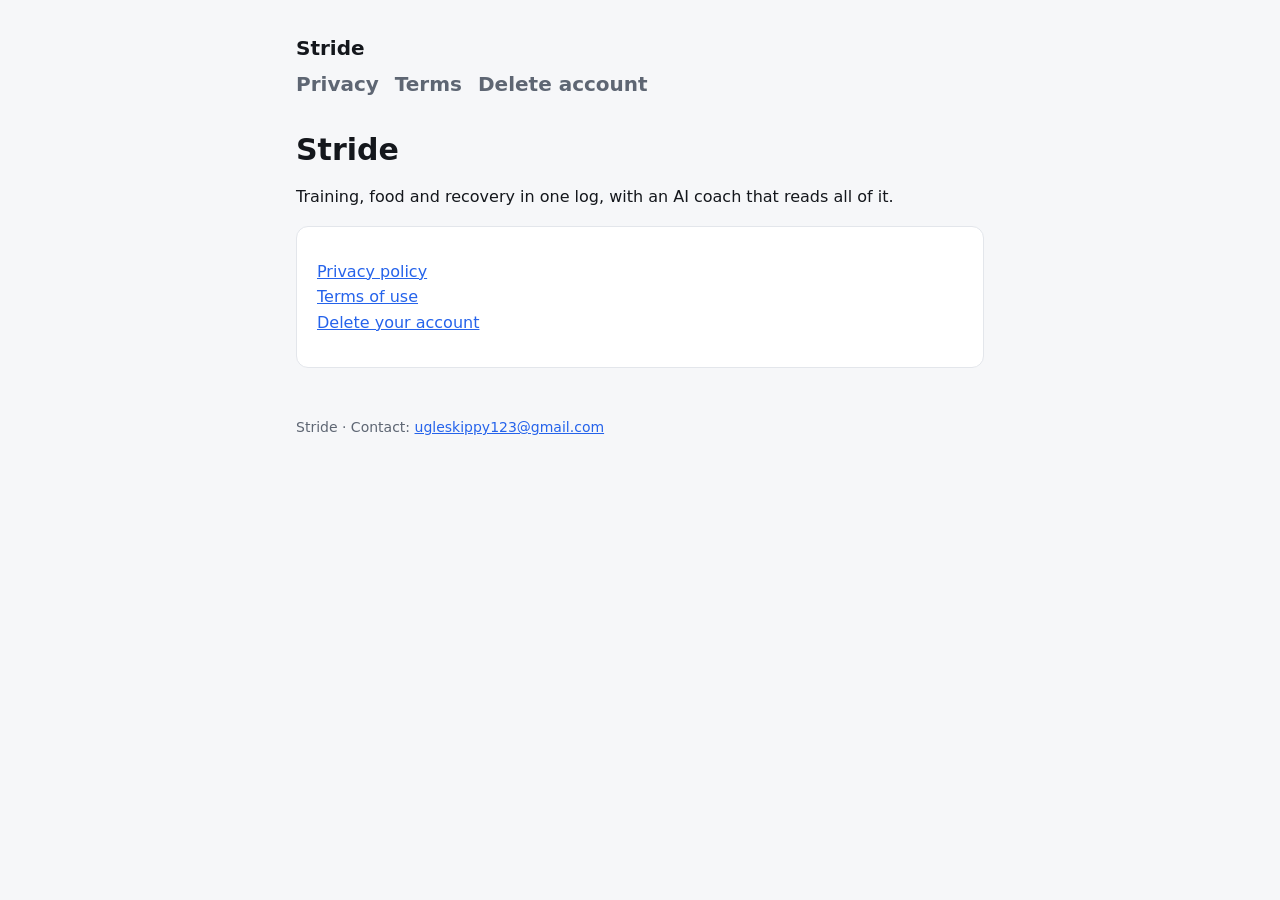
==== index.html @ 032ea61b "Add Stride public pages: privacy, terms, delete account Co-Authored-By: Claude Sonnet 5.5 <noreply@a" ====
<!doctype html>
<html lang="en">
<head>
<meta charset="utf-8">
<meta name="viewport" content="width=device-width, initial-scale=1">
<title>Stride</title>
<link rel="stylesheet" href="style.css">
</head>
<body>
<main>
<header><a href="index.html">Stride</a>
<nav><a href="privacy.html">Privacy</a><a href="terms.html">Terms</a><a href="delete-account.html">Delete account</a></nav>
</header>
<h1>Stride</h1>
<p>Training, food and recovery in one log, with an AI coach that reads all of it.</p>
<div class="card">
<p><a href="privacy.html">Privacy policy</a><br>
<a href="terms.html">Terms of use</a><br>
<a href="delete-account.html">Delete your account</a></p>
</div>
<footer>Stride · Contact: <a href="mailto:ugleskippy123@gmail.com">ugleskippy123@gmail.com</a></footer>
</main>
</body>
</html>
---- style.css ----
:root { --bg: #F6F7F9; --card: #FFFFFF; --text: #14171C; --sub: #5E6673; --border: #E3E6EB; --link: #2563EB; }
@media (prefers-color-scheme: dark) {
  :root { --bg: #0E1115; --card: #171B21; --text: #F1F3F6; --sub: #9AA3AF; --border: #262C35; --link: #7AA7FF; }
}
* { box-sizing: border-box; }
body { margin: 0; background: var(--bg); color: var(--text); font: 16px/1.6 system-ui, -apple-system, "Segoe UI", Roboto, sans-serif; }
main { max-width: 720px; margin: 0 auto; padding: 32px 16px 64px; }
header a { color: var(--text); font-weight: 700; text-decoration: none; font-size: 20px; }
nav { margin-top: 4px; font-size: 14px; }
nav a { color: var(--sub); margin-right: 16px; }
h1 { font-size: 30px; line-height: 1.2; margin: 32px 0 4px; }
h2 { font-size: 20px; margin-top: 32px; }
.updated { color: var(--sub); font-size: 14px; }
a { color: var(--link); }
.card { background: var(--card); border: 1px solid var(--border); border-radius: 12px; padding: 16px 20px; margin: 16px 0; }
footer { margin-top: 48px; color: var(--sub); font-size: 14px; }
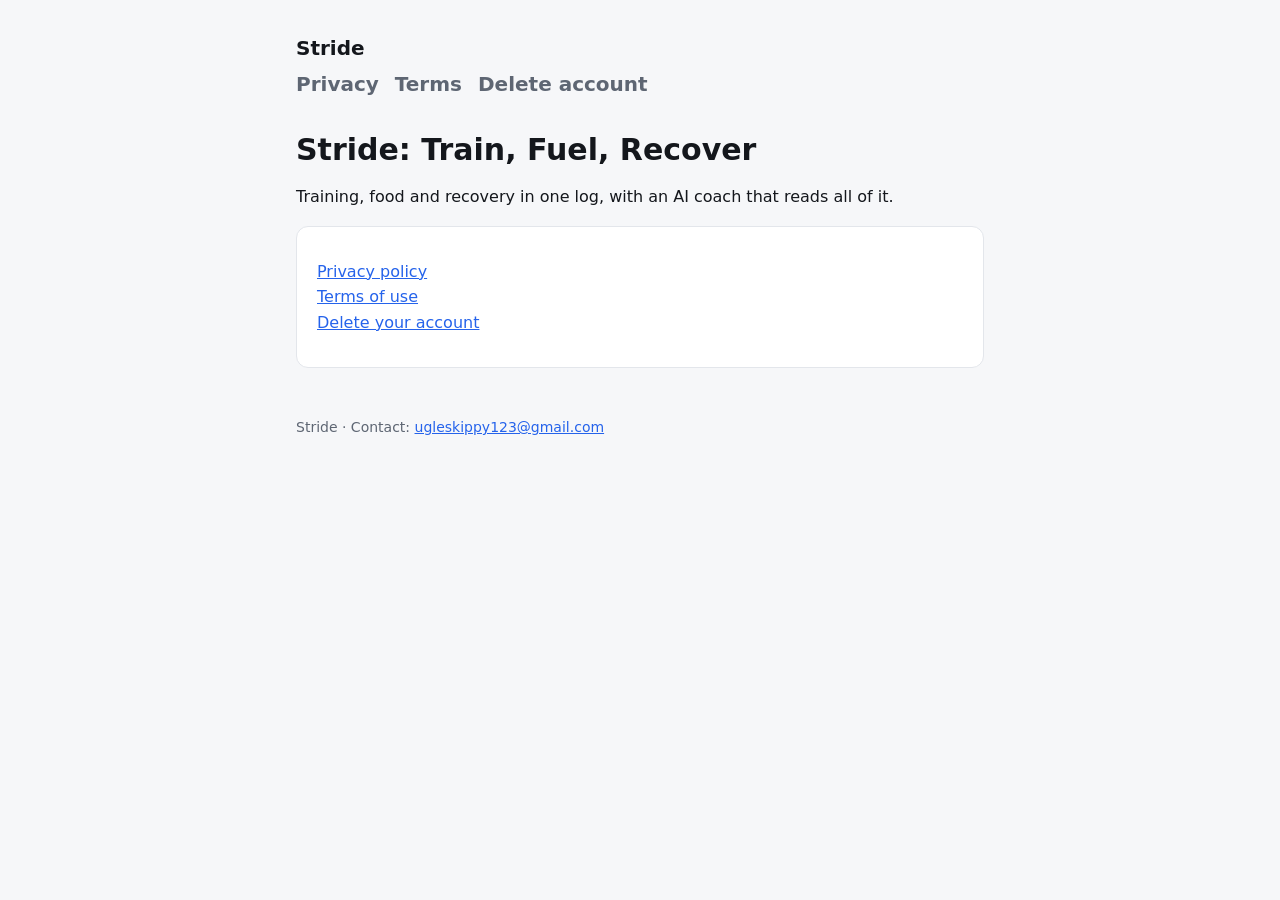
==== commit 0362b608: "Update the public pages to the app's current text Pages generated from Heeeelyeeee/stride master 185" ====
--- a/index.html
+++ b/index.html
@@ -3,7 +3,7 @@
 <head>
 <meta charset="utf-8">
 <meta name="viewport" content="width=device-width, initial-scale=1">
-<title>Stride</title>
+<title>Stride: Train, Fuel, Recover</title>
 <link rel="stylesheet" href="style.css">
 </head>
 <body>
@@ -11,7 +11,7 @@
 <header><a href="index.html">Stride</a>
 <nav><a href="privacy.html">Privacy</a><a href="terms.html">Terms</a><a href="delete-account.html">Delete account</a></nav>
 </header>
-<h1>Stride</h1>
+<h1>Stride: Train, Fuel, Recover</h1>
 <p>Training, food and recovery in one log, with an AI coach that reads all of it.</p>
 <div class="card">
 <p><a href="privacy.html">Privacy policy</a><br>
